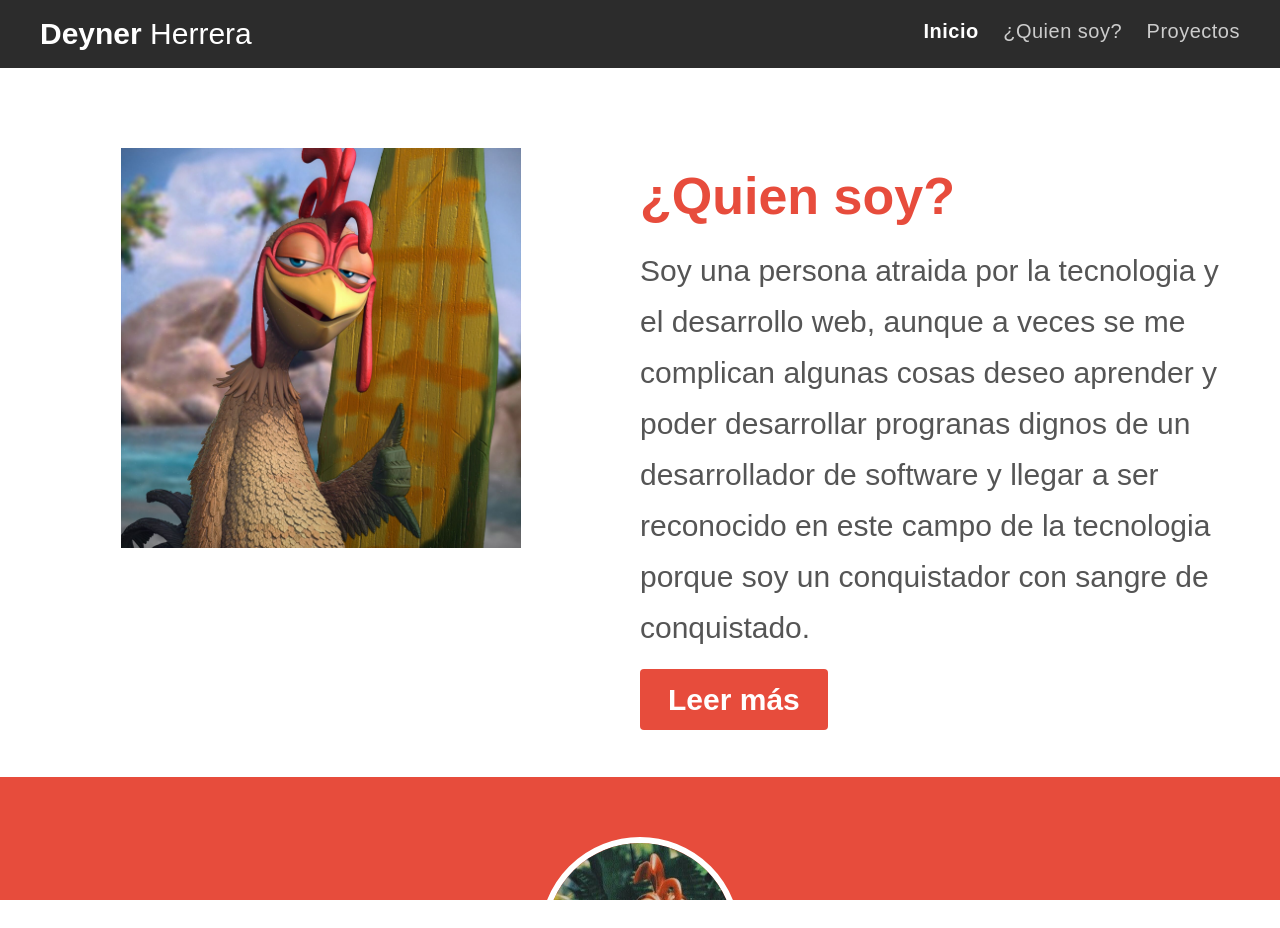
==== Quien soy/index.html @ 1c9007d9 "Add files via upload" ====
<!DOCTYPE html>
<html lang="es">

<head>
    <meta charset="UTF-8">
    <title>Deyner Herrera</title>
    <link rel="stylesheet" href="index.css">
</head>

<body>

    <!-- NAV FIJO ARRIBA -->
    <nav>
        <span class="nombre-nav"><b>Deyner </b>Herrera</span>
        <span class="enlaces-nav">
            <a href="#inicio" class="activo">Inicio</a>
            <a href="#quien">¿Quien soy?</a>
            <a href="#proyectos">Proyectos</a>
        </span>
    </nav>

    <!-- CONTENIDO QUE SCROLLEA -->
    <main>

        <!-- SECCIÓN 1: HERO -->
        <section class="inicio" id="inicio">
            <div class="imagen-inicio">
                <img style="height: 400px; width: 600px;" src="Imagines/imagen.1.jpg" alt="Ilustración">
            </div>
            <div class="texto-inicio">
                <h1>¿Quien soy?</h1>
                <p>Soy una persona atraida por la tecnologia y el desarrollo web, aunque a veces se me complican algunas
                    cosas
                    deseo aprender y poder desarrollar progranas dignos de un desarrollador de software y llegar a ser
                    reconocido
                    en este campo de la tecnologia porque soy un conquistador con sangre de conquistado.</p>
                <a href="#quien" class="boton-rojo">Leer más</a>
            </div>
        </section>

        <!-- SECCIÓN 2: QUIEN SOY -->
        <section class="quien-soy" id="quien">
            <img class="foto-perfil" src="Imagines/imagen.2.jpg" alt="Deyner Herrera">
            <p style="color: white; font-size: 30px;">
                "Nunca me cerre al conocimiento un aprenidz eterno."
            <p style="color: white; font-size: 30px;">- Deyner Herrera</p>
        </section>

        <!-- SECCIÓN 3: PROYECTOS -->
        <section class="proyectos" id="proyectos">
            <h2>Mis proyectos</h2>
            <div class="contenedor-tarjetas">

                <div class="tarjeta">
                    <img src="Imagines/imagen.3.jpg" alt="Proyecto 1">
                    <div class="cuerpo-tarjeta">
                        <h3>Hoja De Vida</h3>
                        <p>Proyecto donde diseñamos nuestra hoja de vida usando conceptos basicos con HTML y CSS,
                            colocando a prueba nuestros conomientos hasta el momento.</p>
                        <a href="#" class="boton-rojo">Ver proyecto</a>
                    </div>
                </div>

                <div class="tarjeta">
                    <img src="Imagines/imagen.4.jpg" alt="Proyecto 2">
                    <div class="cuerpo-tarjeta">
                        <h3>Tarjeta De Presentacion</h3>
                        <p>Proyecto para aprender a usar diferentes colores y tonalidades en CSS sacando nuestra capacidad
                            artistica con esta herramienta,creando marcadores de colores con gradientes y
                            sombras para darle un diseño
                            agradable al ojo.</p>
                        <a href="#" class="boton-rojo">Ver proyecto</a>
                    </div>
                </div>

                <div class="tarjeta">
                    <img src="Imagines/imagen.5.jpg" alt="Proyecto 3">
                    <div class="cuerpo-tarjeta">
                        <h3>Quien Soy</h3>
                        <p>Proyecto donde se construye una pagina imitando el diseño de otra como ejemplo
                            y hacerla lo mas funcional posible con caracteristicas nuestras de quienes creemos ser. </p>
                        <a href="#" class="boton-rojo">Ver proyecto</a>
                    </div>
                </div>

                <div class="tarjeta">
                    <img src="Imagines/imagen.6.jpg" alt="Proyecto 4">
                    <div class="cuerpo-tarjeta">
                        <h3>Portafolio</h3>
                        <p>Proyecto donde crearemos una pagina para ser usada como nuestro portafolio y poder 
                            llevar las evidencias de todos los demas proyectos que hemos y sigamos haciendo mas adelante.</p>
                        <a href="#" class="boton-rojo">Ver proyecto</a>
                    </div>
                </div>

            </div>
        </section>

        <!-- PIE DE PÁGINA -->
        <footer>
            <b>
                <p class="footer">© 2026 Deyner Herrera Correa (Chamizo) — Todos los derechos reservados sapos </p>
            </b>
        </footer>

    </main>

</body>

</html>
---- Quien soy/index.css ----
* {
  margin: 0; /* elimina el margen por defecto del navegador */
  padding: 0; /* elimina el relleno por defecto del navegador */
  box-sizing: border-box; /* el borde y relleno no agrandan el tamaño del elemento */
}

html, body {
  height: 100vh; /* ocupa el 100% de la altura de la pantalla */
  overflow: hidden; /* impide que la página completa haga scroll */
  font-family:
    "Segoe UI", "Helvetica Neue", sans-serif; /* fuente general de toda la página */
}

/*NAV*/
nav {
  background: #2c2c2c; /* color de fondo oscuro */
  padding: 10px 40px 10px; /* espacio interno arriba/abajo y lados */
  overflow: hidden; /* contiene los elementos flotantes internos */
}

.nombre-nav {
  float: left; /* empuja el nombre al extremo izquierdo */
  color: white; /* color del texto */
  font-size: 30px; /* tamaño de la fuente */
  font-weight: 300; /* grosor fino de la fuente */
  line-height: 1.6; /* altura de línea para centrar verticalmente */
}

.nombre-nav strong {
  font-weight: 700; /* negrilla para el primer nombre */
}

.enlaces-nav {
  float: right; /* empuja los enlaces al extremo derecho */
  line-height: 1.6; /* altura de línea para alinear con el nombre */
 margin-top: 5px; /* empuja los enlaces hacia abajo para abajo*/
}

.enlaces-nav a {
  color: #cccccc; /* color gris claro para los enlaces */
  text-decoration: none; /* quita el subrayado de los enlaces */
  margin-left: 20px; /* separación entre cada enlace */
  font-size: 20px; /* tamaño de fuente de los enlaces */
  letter-spacing: 0.5px; /* espacio entre letras */
  transition: color 0.2s; /* animación suave al cambiar de color */
}

.enlaces-nav a:hover,
.enlaces-nav a.activo {
  color: white; /* color blanco al pasar el mouse o estar activo */
  font-weight: 600; /* un poco más grueso al estar activo */
}

/*MAIN*/
main {
  height: calc(
    100vh - 40px
  ); /* altura total de pantalla menos el alto del nav */
  overflow-y: auto; /* solo este contenedor hace scroll vertical */
}

/*SECCIÓN 1 — INICIO*/
.inicio {
  background: #ffffff; /* fondo blanco */
  padding: 60px 60px; /* espacio interno generoso */
  overflow: hidden; /* contiene los floats internos */
  min-height: 420px; /* altura mínima para que no quede muy pequeña */
}

.imagen-inicio {
  float: left; /* la imagen flota a la izquierda */
  width: 45%; /* ocupa el 45% del ancho */
  text-align: center; /* centra la imagen dentro del contenedor */
  padding-top: 20px; /* baja un poco la imagen */
}

.imagen-inicio img {
  width: 100%; /* la imagen ocupa todo el ancho de su contenedor */
  max-width: 400px; /* pero no más de 380px */
}

.texto-inicio {
  float: right; /* el texto flota a la derecha */
  width: 50%; /* ocupa el 50% del ancho */
  padding-top: 40px; /* baja el texto para centrarlo visualmente */
}

.texto-inicio h1 {
  font-size: 52px; /* título grande */
  font-weight: 700; /* negrilla */
  color: #e74c3c; /* color rojo */
  margin-bottom: 20px; /* espacio debajo del título */
  line-height: 1.1; /* altura de línea compacta */
}

.texto-inicio p {
  font-size: 30px; /* tamaño del párrafo */
  color: #555; /* gris oscuro para el texto */
  line-height: 1.7; /* altura de línea para legibilidad */
  margin-bottom: 30px; /* espacio antes del botón */
}

.boton-rojo {
  background: #e74c3c; /* fondo rojo */
  color: white; /* texto blanco */
  border: none; /* sin borde */
  padding: 14px 28px; /* espacio interno del botón */
  font-size: 30px; /* tamaño de texto del botón */
  font-weight: 600; /* texto semi-negrilla */
  border-radius: 4px; /* esquinas ligeramente redondeadas */
  cursor: pointer; /* cursor de manita al pasar el mouse */
  text-decoration: none; /* quita subrayado si es un enlace */
  transition: background 0.2s; /* animación suave al hacer hover */
}

.boton-rojo:hover {
  background: #c0392b; /* rojo más oscuro al pasar el mouse */
}

/* SECCIÓN 2 — QUIEN SOY */
.quien-soy {
  background: #e74c3c; /* fondo rojo */
  padding: 60px 80px; /* espacio interno */
  text-align: center; /* centra todo el contenido */
}

.foto-perfil {
  width: 200px; /* ancho fijo del avatar */
  height: 200px; /* alto fijo del avatar */
  border-radius: 50%; /* hace la imagen circular */
  border: 6px solid white; /* borde blanco alrededor del círculo */
  margin: 0 auto 40px auto; /* centra horizontalmente y agrega espacio abajo */
  object-fit: cover; /* recorta la imagen sin deformarla */
}

.quien-soy blockquote {
  font-size: 30px; /* texto grande para la cita */
  color: white; /* texto blanco */
  line-height: 1.7; /* espaciado entre líneas */
  max-width: 800px; /* ancho máximo para que no sea tan ancho */
  margin: 0 auto 16px auto; /* centra el bloque y agrega espacio abajo */
}

.quien-soy cite {
  color: rgba(255, 255, 255, 0.8); /* blanco semitransparente */
  font-size: 15px; /* tamaño pequeño para la firma */
  font-style: italic; /* cursiva para la firma */
}

/*SECCIÓN 3 — PROYECTOS*/
.proyectos {
  background: #f2f2f2; /* fondo gris claro */
  padding: 60px 40px; /* espacio interno */
  overflow: hidden; /* contiene los floats de las tarjetas */
}

.proyectos h2 {
  font-size: 38px; /* título de sección grande */
  font-weight: 700; /* negrilla */
  color: #333; /* gris oscuro */
  text-align: center; /* centrado */
  margin-bottom: 40px; /* espacio antes de las tarjetas */
}

.contenedor-tarjetas {
  overflow: hidden; /* contiene los floats de las tarjetas */
}

.tarjeta {
  float: left; /* las tarjetas flotan una al lado de la otra */
  width: 23%; /* cada tarjeta ocupa el 23% del ancho */
  margin-right: 2%; /* separación entre tarjetas */
  background: white; /* fondo blanco */
  border-radius: 4px; /* esquinas redondeadas */
  overflow: hidden; /* recorta la imagen a las esquinas redondeadas */
  box-shadow: 0 2px 8px rgba(0, 0, 0, 0.1); /* sombra suave */
  text-align: center; /* centra el contenido interno */
}

.tarjeta:last-child {
  margin-right: 0; /* la última tarjeta no tiene margen derecho */
}

.tarjeta img {
  width: 100%; /* la imagen ocupa todo el ancho de la tarjeta */
  height: 320px; /* altura fija para que todas queden iguales */
  object-fit: cover; /* recorta la imagen sin deformarla */
}

.cuerpo-tarjeta {
  padding: 20px 16px; /* espacio interno del texto de la tarjeta */
}

.cuerpo-tarjeta h3 {
  font-size: 20px; /* tamaño del título de la tarjeta */
  font-weight: 600; /* semi-negrilla */
  color: #333; /* gris oscuro */
  margin-bottom: 12px; /* espacio debajo del título */
}

.cuerpo-tarjeta p {
  font-size: 20px; /* texto pequeño de descripción */
  color: #777; /* gris medio */
  line-height: 1.6; /* espaciado entre líneas */
  margin-bottom: 20px; /* espacio antes del botón */
}

/*PIE DE PÁGINA*/
footer {
  background: #2c2c2c; /* fondo oscuro igual que el nav */
  color: #aaa; /* texto gris claro */
  font-size: 12px; /* texto pequeño */
   padding: 20px 40px 43px; /* espacio interno del footer */
  text-align: center;  /* centra el texto */

  
}

.footer {
  margin-left: 1400px; /*texto hacia la derecha */
}
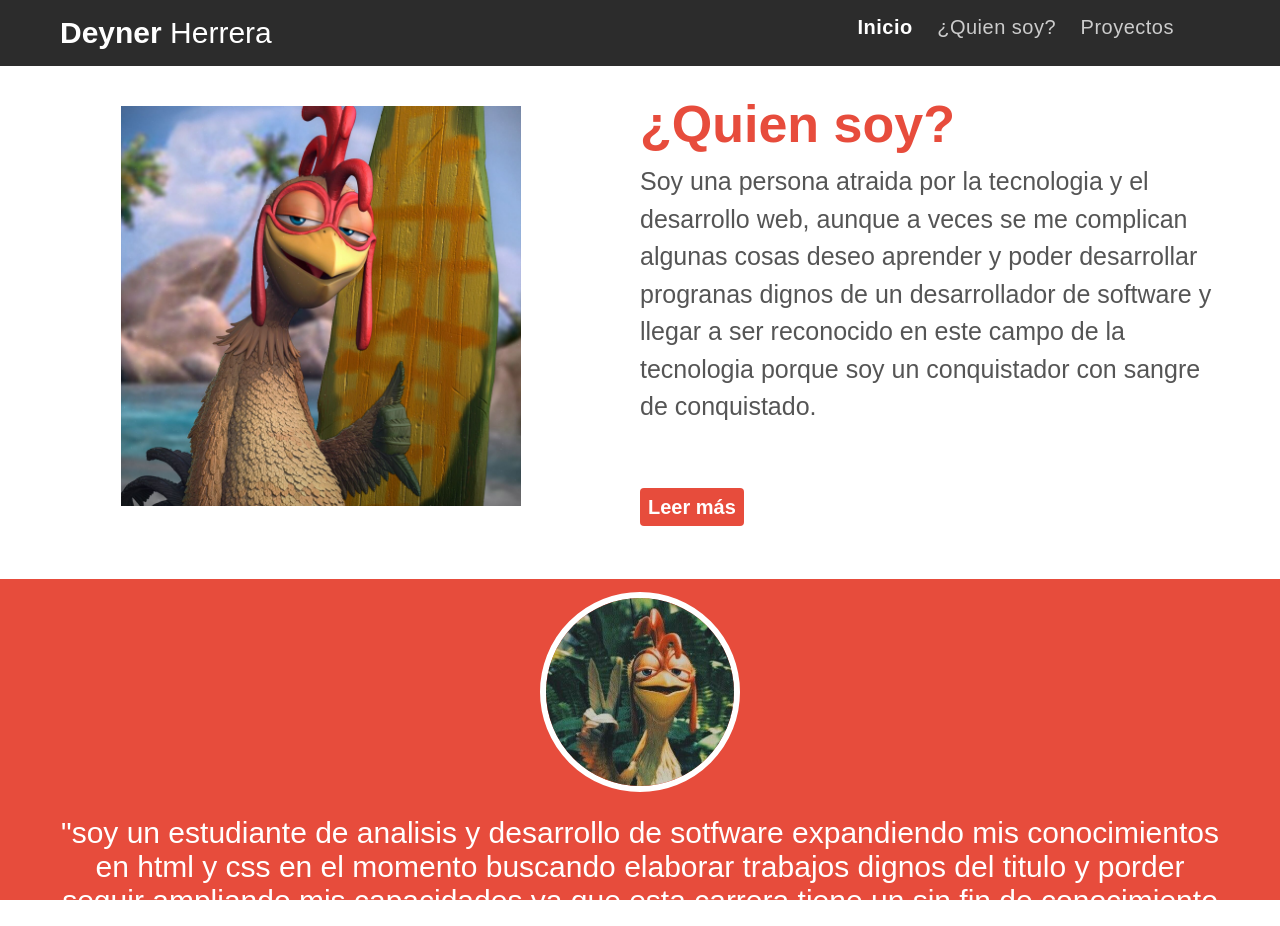
==== commit 5b9deed6: "Update index.html" ====
--- a/Quien soy/index.html
+++ b/Quien soy/index.html
@@ -42,7 +42,8 @@
         <section class="quien-soy" id="quien">
             <img class="foto-perfil" src="Imagines/imagen.2.jpg" alt="Deyner Herrera">
             <p style="color: white; font-size: 30px;">
-                "Nunca me cerre al conocimiento un aprenidz eterno."
+                "soy un estudiante de analisis y desarrollo de sotfware expandiendo mis conocimientos en html y css en el momento buscando elaborar trabajos dignos del titulo
+                y porder seguir ampliando mis capacidades ya que esta carrera tiene un sin fin de conocimiento que uno puede adquirir ."
             <p style="color: white; font-size: 30px;">- Deyner Herrera</p>
         </section>
 
@@ -66,9 +67,7 @@
                     <div class="cuerpo-tarjeta">
                         <h3>Tarjeta De Presentacion</h3>
                         <p>Proyecto para aprender a usar diferentes colores y tonalidades en CSS sacando nuestra capacidad
-                            artistica con esta herramienta,creando marcadores de colores con gradientes y
-                            sombras para darle un diseño
-                            agradable al ojo.</p>
+                            artistica con esta herramienta y consiguiendo un diseño agradable al ojo.</p>
                         <a href="#" class="boton-rojo">Ver proyecto</a>
                     </div>
                 </div>
@@ -107,4 +106,4 @@
 
 </body>
 
-</html>+</html>
--- a/Quien soy/index.css
+++ b/Quien soy/index.css
@@ -1,221 +1,217 @@
 * {
-  margin: 0; /* elimina el margen por defecto del navegador */
-  padding: 0; /* elimina el relleno por defecto del navegador */
-  box-sizing: border-box; /* el borde y relleno no agrandan el tamaño del elemento */
-}
-
-html, body {
-  height: 100vh; /* ocupa el 100% de la altura de la pantalla */
-  overflow: hidden; /* impide que la página completa haga scroll */
-  font-family:
-    "Segoe UI", "Helvetica Neue", sans-serif; /* fuente general de toda la página */
-}
-
-/*NAV*/
+  margin: 0;
+  padding: 0;
+  box-sizing: border-box;
+}
+
+html,
+body {
+  height: 100vh;
+  overflow: hidden;
+  font-family: "Segoe UI", "Helvetica Neue", sans-serif;
+}
+
 nav {
-  background: #2c2c2c; /* color de fondo oscuro */
-  padding: 10px 40px 10px; /* espacio interno arriba/abajo y lados */
-  overflow: hidden; /* contiene los elementos flotantes internos */
+  background: #2c2c2c;
+  padding: 15px 60px;
+  overflow: hidden;
 }
 
 .nombre-nav {
-  float: left; /* empuja el nombre al extremo izquierdo */
-  color: white; /* color del texto */
-  font-size: 30px; /* tamaño de la fuente */
-  font-weight: 300; /* grosor fino de la fuente */
-  line-height: 1.6; /* altura de línea para centrar verticalmente */
+  float: left;
+  color: white;
+  font-size: 30px;
+  font-weight: 300;
+  line-height: 1.2;
 }
 
 .nombre-nav strong {
-  font-weight: 700; /* negrilla para el primer nombre */
+  font-weight: 700;
 }
 
 .enlaces-nav {
-  float: right; /* empuja los enlaces al extremo derecho */
-  line-height: 1.6; /* altura de línea para alinear con el nombre */
- margin-top: 5px; /* empuja los enlaces hacia abajo para abajo*/
+  float: right;
+  line-height: 1.2;
+  margin-right: 46px;
 }
 
 .enlaces-nav a {
-  color: #cccccc; /* color gris claro para los enlaces */
-  text-decoration: none; /* quita el subrayado de los enlaces */
-  margin-left: 20px; /* separación entre cada enlace */
-  font-size: 20px; /* tamaño de fuente de los enlaces */
-  letter-spacing: 0.5px; /* espacio entre letras */
-  transition: color 0.2s; /* animación suave al cambiar de color */
+  color: #cccccc;
+  text-decoration: none;
+  margin-left: 20px;
+  font-size: 20px;
+  letter-spacing: 0.5px;
+  transition: color 0.2s;
 }
 
 .enlaces-nav a:hover,
 .enlaces-nav a.activo {
-  color: white; /* color blanco al pasar el mouse o estar activo */
-  font-weight: 600; /* un poco más grueso al estar activo */
-}
-
-/*MAIN*/
+  color: white;
+  font-weight: 600;
+}
+
 main {
-  height: calc(
-    100vh - 40px
-  ); /* altura total de pantalla menos el alto del nav */
-  overflow-y: auto; /* solo este contenedor hace scroll vertical */
-}
-
-/*SECCIÓN 1 — INICIO*/
+  height: calc(100vh - 40px);
+  overflow-y: auto;
+}
+
 .inicio {
-  background: #ffffff; /* fondo blanco */
-  padding: 60px 60px; /* espacio interno generoso */
-  overflow: hidden; /* contiene los floats internos */
-  min-height: 420px; /* altura mínima para que no quede muy pequeña */
+  background: #ffffff;
+  padding: 20px 60px 60px;
+  overflow: hidden;
+  min-height: 420px;
 }
 
 .imagen-inicio {
-  float: left; /* la imagen flota a la izquierda */
-  width: 45%; /* ocupa el 45% del ancho */
-  text-align: center; /* centra la imagen dentro del contenedor */
-  padding-top: 20px; /* baja un poco la imagen */
+  float: left;
+  width: 45%;
+  text-align: center;
+  padding-top: 20px;
 }
 
 .imagen-inicio img {
-  width: 100%; /* la imagen ocupa todo el ancho de su contenedor */
-  max-width: 400px; /* pero no más de 380px */
+  width: 100%;
+  max-width: 400px;
 }
 
 .texto-inicio {
-  float: right; /* el texto flota a la derecha */
-  width: 50%; /* ocupa el 50% del ancho */
-  padding-top: 40px; /* baja el texto para centrarlo visualmente */
+  float: right;
+  width: 50%;
+  padding-top: 10px;
 }
 
 .texto-inicio h1 {
-  font-size: 52px; /* título grande */
-  font-weight: 700; /* negrilla */
-  color: #e74c3c; /* color rojo */
-  margin-bottom: 20px; /* espacio debajo del título */
-  line-height: 1.1; /* altura de línea compacta */
+  font-size: 52px;
+  font-weight: 700;
+  color: #e74c3c;
+  margin-bottom: 10px;
+  line-height: 1.1;
 }
 
 .texto-inicio p {
-  font-size: 30px; /* tamaño del párrafo */
-  color: #555; /* gris oscuro para el texto */
-  line-height: 1.7; /* altura de línea para legibilidad */
-  margin-bottom: 30px; /* espacio antes del botón */
+  font-size: 25px;
+  color: #555;
+  line-height: 1.5;
+  margin-bottom: 70px;
+  max-width: 675px;
 }
 
 .boton-rojo {
-  background: #e74c3c; /* fondo rojo */
-  color: white; /* texto blanco */
-  border: none; /* sin borde */
-  padding: 14px 28px; /* espacio interno del botón */
-  font-size: 30px; /* tamaño de texto del botón */
-  font-weight: 600; /* texto semi-negrilla */
-  border-radius: 4px; /* esquinas ligeramente redondeadas */
-  cursor: pointer; /* cursor de manita al pasar el mouse */
-  text-decoration: none; /* quita subrayado si es un enlace */
-  transition: background 0.2s; /* animación suave al hacer hover */
+  background: #e74c3c;
+  color: white;
+  border: none;
+  padding: 8px 8px;
+  font-size: 20px;
+  font-weight: 600;
+  border-radius: 4px;
+  cursor: pointer;
+  text-decoration: none;
+  transition: background 0.2s;
 }
 
 .boton-rojo:hover {
-  background: #c0392b; /* rojo más oscuro al pasar el mouse */
-}
-
-/* SECCIÓN 2 — QUIEN SOY */
+  background: #c0392b;
+}
+
 .quien-soy {
-  background: #e74c3c; /* fondo rojo */
-  padding: 60px 80px; /* espacio interno */
-  text-align: center; /* centra todo el contenido */
+  background: #e74c3c;
+  padding: 13px 60px 20px;
+  text-align: center;
 }
 
 .foto-perfil {
-  width: 200px; /* ancho fijo del avatar */
-  height: 200px; /* alto fijo del avatar */
-  border-radius: 50%; /* hace la imagen circular */
-  border: 6px solid white; /* borde blanco alrededor del círculo */
-  margin: 0 auto 40px auto; /* centra horizontalmente y agrega espacio abajo */
-  object-fit: cover; /* recorta la imagen sin deformarla */
+  width: 200px;
+  height: 200px;
+  border-radius: 50%;
+  border: 6px solid white;
+  margin: 0 auto 20px auto;
+  object-fit: cover;
 }
 
 .quien-soy blockquote {
-  font-size: 30px; /* texto grande para la cita */
-  color: white; /* texto blanco */
-  line-height: 1.7; /* espaciado entre líneas */
-  max-width: 800px; /* ancho máximo para que no sea tan ancho */
-  margin: 0 auto 16px auto; /* centra el bloque y agrega espacio abajo */
+  font-size: 30px;
+  color: white;
+  line-height: 1.7;
+  max-width: 800px;
+  margin: 0 auto 16px auto;
 }
 
 .quien-soy cite {
-  color: rgba(255, 255, 255, 0.8); /* blanco semitransparente */
-  font-size: 15px; /* tamaño pequeño para la firma */
-  font-style: italic; /* cursiva para la firma */
-}
-
-/*SECCIÓN 3 — PROYECTOS*/
+  color: rgba(255, 255, 255, 0.8);
+  font-size: 15px;
+  font-style: italic;
+}
+
+.quien-soy p {
+  max-width: 1350px;
+  margin: 0 auto;
+}
+
 .proyectos {
-  background: #f2f2f2; /* fondo gris claro */
-  padding: 60px 40px; /* espacio interno */
-  overflow: hidden; /* contiene los floats de las tarjetas */
+  background: #f2f2f2;
+  padding: 20px 60px 80px;
+  overflow: hidden;
 }
 
 .proyectos h2 {
-  font-size: 38px; /* título de sección grande */
-  font-weight: 700; /* negrilla */
-  color: #333; /* gris oscuro */
-  text-align: center; /* centrado */
-  margin-bottom: 40px; /* espacio antes de las tarjetas */
+  font-size: 38px;
+  font-weight: 700;
+  color: #333;
+  text-align: center;
+  margin-bottom: 40px;
 }
 
 .contenedor-tarjetas {
-  overflow: hidden; /* contiene los floats de las tarjetas */
+  overflow: hidden;
 }
 
 .tarjeta {
-  float: left; /* las tarjetas flotan una al lado de la otra */
-  width: 23%; /* cada tarjeta ocupa el 23% del ancho */
-  margin-right: 2%; /* separación entre tarjetas */
-  background: white; /* fondo blanco */
-  border-radius: 4px; /* esquinas redondeadas */
-  overflow: hidden; /* recorta la imagen a las esquinas redondeadas */
-  box-shadow: 0 2px 8px rgba(0, 0, 0, 0.1); /* sombra suave */
-  text-align: center; /* centra el contenido interno */
+  float: left;
+  width: 23%;
+  margin-right: 2%;
+  background: white;
+  border-radius: 4px;
+  overflow: hidden;
+  box-shadow: 0 2px 8px rgba(0, 0, 0, 0.1);
+  text-align: center;
 }
 
 .tarjeta:last-child {
-  margin-right: 0; /* la última tarjeta no tiene margen derecho */
+  margin-right: 0;
 }
 
 .tarjeta img {
-  width: 100%; /* la imagen ocupa todo el ancho de la tarjeta */
-  height: 320px; /* altura fija para que todas queden iguales */
-  object-fit: cover; /* recorta la imagen sin deformarla */
+  width: 100%;
+  height: 320px;
+  object-fit: cover;
 }
 
 .cuerpo-tarjeta {
-  padding: 20px 16px; /* espacio interno del texto de la tarjeta */
+  padding: 20px 16px;
 }
 
 .cuerpo-tarjeta h3 {
-  font-size: 20px; /* tamaño del título de la tarjeta */
-  font-weight: 600; /* semi-negrilla */
-  color: #333; /* gris oscuro */
-  margin-bottom: 12px; /* espacio debajo del título */
+  font-size: 20px;
+  font-weight: 600;
+  color: #333;
+  margin-bottom: 12px;
 }
 
 .cuerpo-tarjeta p {
-  font-size: 20px; /* texto pequeño de descripción */
-  color: #777; /* gris medio */
-  line-height: 1.6; /* espaciado entre líneas */
-  margin-bottom: 20px; /* espacio antes del botón */
-}
-
-/*PIE DE PÁGINA*/
+  font-size: 20px;
+  color: #777;
+  line-height: 1.6;
+  margin-bottom: 20px;
+}
+
 footer {
-  background: #2c2c2c; /* fondo oscuro igual que el nav */
-  color: #aaa; /* texto gris claro */
-  font-size: 12px; /* texto pequeño */
-   padding: 20px 40px 43px; /* espacio interno del footer */
-  text-align: center;  /* centra el texto */
-
-  
+  background: #2c2c2c;
+  color: #aaa;
+  font-size: 12px;
+  padding: 20px 40px 46px;
+  text-align: center;
 }
 
 .footer {
-  margin-left: 1400px; /*texto hacia la derecha */
-}+  margin-left: 900px;
+}
